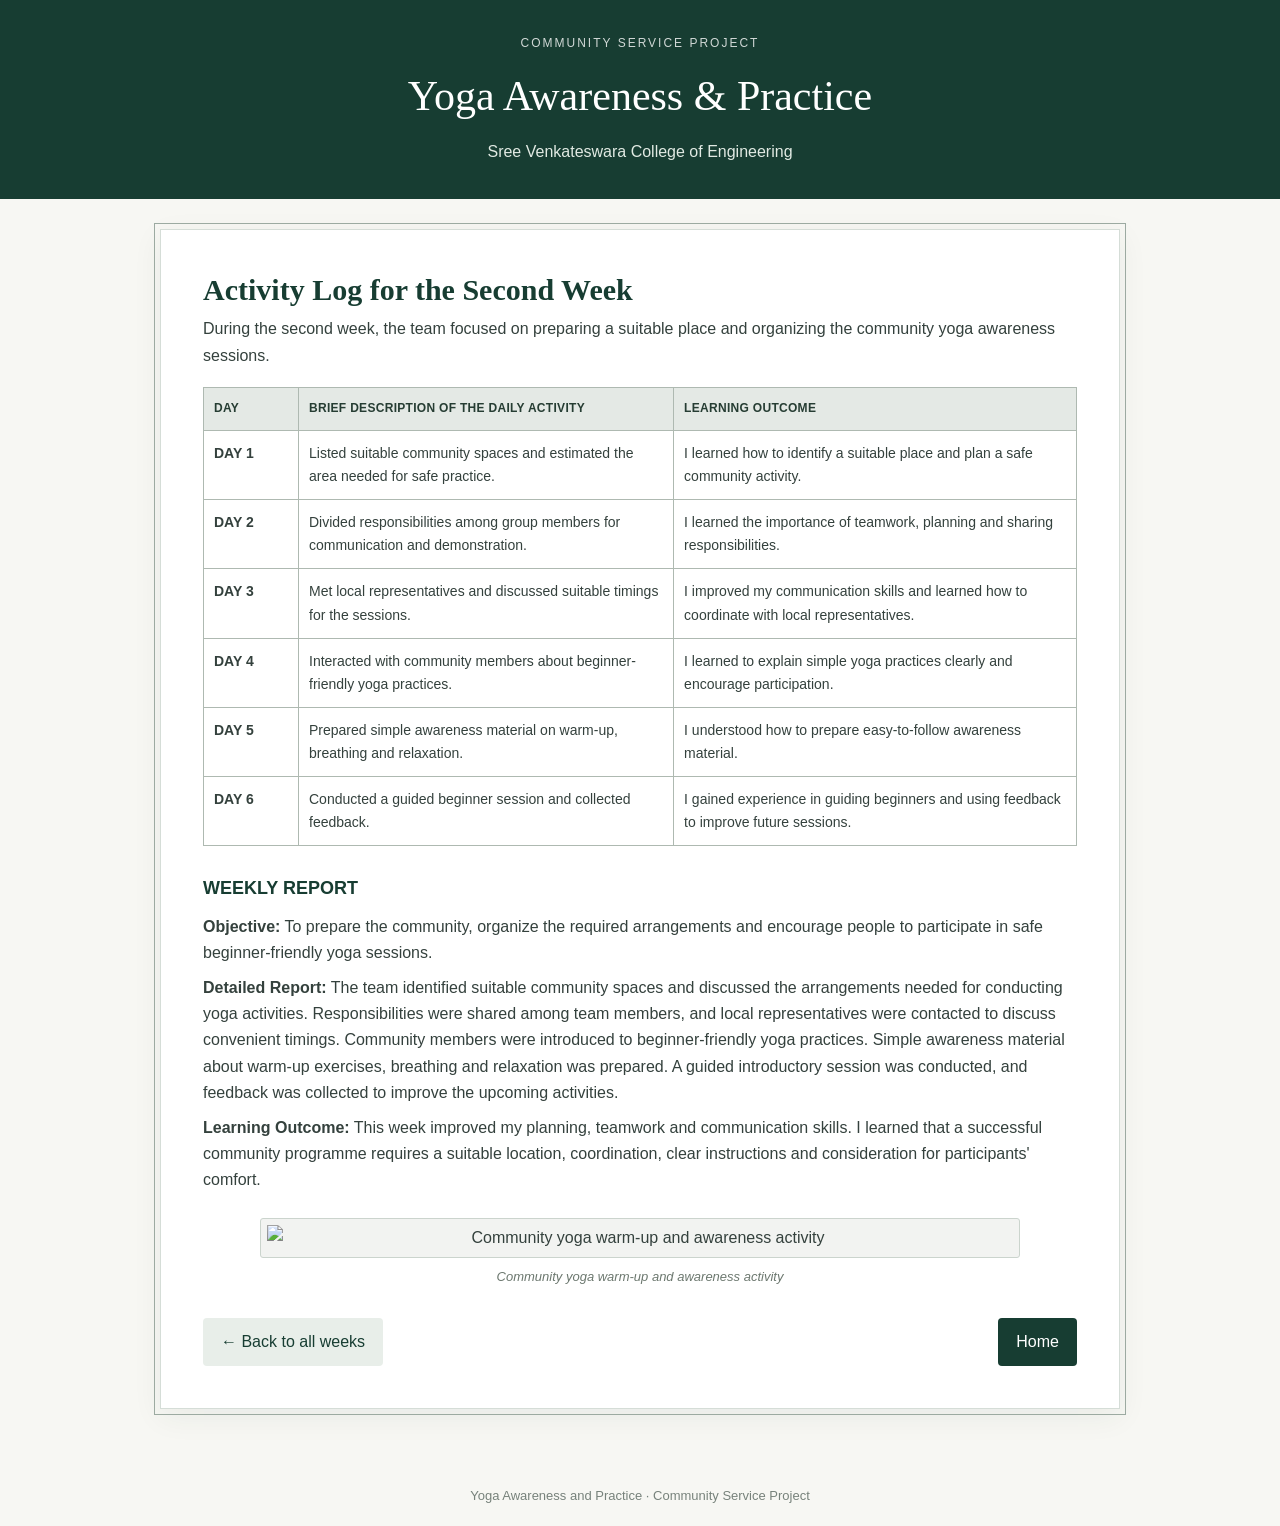
==== week2.html @ e750ad18 "Add files via upload" ====
<!DOCTYPE html>
<html lang="en">
<head>
<meta charset="UTF-8">
<meta name="viewport" content="width=device-width, initial-scale=1.0">
<title>Week 2 Report | Yoga Awareness and Practice</title>
<link rel="stylesheet" href="style.css">
</head>
<body>
<header>
  <div class="eyebrow">Community Service Project</div>
  <h1>Yoga Awareness &amp; Practice</h1>
  <p>Sree Venkateswara College of Engineering</p>
</header>
<main><article class="paper">

<h2>Activity Log for the Second Week</h2>
<p>During the second week, the team focused on preparing a suitable place and organizing the community yoga awareness sessions.</p>
<table>
<thead><tr><th>Day</th><th>Brief Description of the Daily Activity</th><th>Learning Outcome</th></tr></thead>
<tbody><tr><td>DAY 1</td><td>Listed suitable community spaces and estimated the area needed for safe practice.</td><td>I learned how to identify a suitable place and plan a safe community activity.</td></tr>
<tr><td>DAY 2</td><td>Divided responsibilities among group members for communication and demonstration.</td><td>I learned the importance of teamwork, planning and sharing responsibilities.</td></tr>
<tr><td>DAY 3</td><td>Met local representatives and discussed suitable timings for the sessions.</td><td>I improved my communication skills and learned how to coordinate with local representatives.</td></tr>
<tr><td>DAY 4</td><td>Interacted with community members about beginner-friendly yoga practices.</td><td>I learned to explain simple yoga practices clearly and encourage participation.</td></tr>
<tr><td>DAY 5</td><td>Prepared simple awareness material on warm-up, breathing and relaxation.</td><td>I understood how to prepare easy-to-follow awareness material.</td></tr>
<tr><td>DAY 6</td><td>Conducted a guided beginner session and collected feedback.</td><td>I gained experience in guiding beginners and using feedback to improve future sessions.</td></tr></tbody>
</table>
<section class="report">
<h3>Weekly Report</h3>
<p><strong>Objective:</strong> To prepare the community, organize the required arrangements and encourage people to participate in safe beginner-friendly yoga sessions.</p>
<p><strong>Detailed Report:</strong> The team identified suitable community spaces and discussed the arrangements needed for conducting yoga activities. Responsibilities were shared among team members, and local representatives were contacted to discuss convenient timings. Community members were introduced to beginner-friendly yoga practices. Simple awareness material about warm-up exercises, breathing and relaxation was prepared. A guided introductory session was conducted, and feedback was collected to improve the upcoming activities.</p>
<p><strong>Learning Outcome:</strong> This week improved my planning, teamwork and communication skills. I learned that a successful community programme requires a suitable location, coordination, clear instructions and consideration for participants' comfort.</p>
</section>


<figure class="week-photo"><img src="images/week2-community-yoga.jpg" alt="Community yoga warm-up and awareness activity" loading="lazy"><figcaption>Community yoga warm-up and awareness activity</figcaption></figure>
<div class="navrow">
  <a class="btn secondary" href="index.html">← Back to all weeks</a>
  <a class="btn" href="index.html">Home</a>
</div>
</article></main>
<footer>Yoga Awareness and Practice · Community Service Project</footer>
</body>
</html>
---- style.css ----
:root{--green:#173d32;--green2:#285b49;--cream:#f7f7f3;--ink:#34413d;--line:#d9dfd9;--gold:#d6ae62}
*{box-sizing:border-box}
body{margin:0;background:var(--cream);color:var(--ink);font-family:Arial,Helvetica,sans-serif;line-height:1.65}
header{background:var(--green);color:#fff;padding:34px 20px;text-align:center}
header .eyebrow{letter-spacing:2px;text-transform:uppercase;font-size:12px;opacity:.8}
header h1{font-family:Georgia,serif;font-weight:normal;font-size:clamp(28px,5vw,42px);margin:8px 0}
header p{margin:0;color:#e1eae3}
main{width:min(960px,calc(100% - 32px));margin:30px auto 56px}
.paper{background:#fff;border:1px solid #d5ddd7;outline:1px solid #9caaa1;outline-offset:5px;padding:clamp(20px,4vw,42px);box-shadow:0 8px 28px #183b3010}
h2{font-family:Georgia,serif;color:var(--green);font-size:30px;line-height:1.2;margin:0 0 8px}
.period{text-align:center;color:#66736c;font-size:14px;margin:8px 0 24px}
h3{font-size:18px;color:var(--green);margin:28px 0 10px;text-transform:uppercase}
p{margin:8px 0}
table{width:100%;border-collapse:collapse;margin:18px 0 26px;font-size:14px}
th{background:#e4e9e5;color:#263d33;text-transform:uppercase;font-size:12px;letter-spacing:.3px;text-align:left}
th,td{border:1px solid #aeb9b1;padding:11px 10px;vertical-align:top}
td:first-child{font-weight:bold;white-space:nowrap;width:95px}
.report{margin-top:22px}
.note{background:#f1f5f1;border-left:4px solid var(--gold);padding:14px 17px;margin:18px 0}
.status{display:inline-block;background:#e5f1e8;color:#20573b;padding:5px 12px;border-radius:20px;font-size:13px;font-weight:bold}
.meta{display:grid;grid-template-columns:repeat(2,minmax(0,1fr));gap:12px;margin:22px 0}
.meta div{background:#f7f8f6;border:1px solid var(--line);padding:13px 15px}
.meta strong{display:block;color:var(--green);font-size:12px;text-transform:uppercase;letter-spacing:.5px}
.navrow{display:flex;justify-content:space-between;gap:12px;flex-wrap:wrap;margin-top:30px}
a.btn{display:inline-block;text-decoration:none;background:var(--green);color:white;padding:11px 18px;border-radius:4px}
a.btn.secondary{background:#e8eee9;color:var(--green)}
a.btn:hover{background:var(--green2);color:#fff}
.week-grid{display:grid;grid-template-columns:repeat(auto-fit,minmax(220px,1fr));gap:14px;margin-top:24px}
.week-card{display:block;text-decoration:none;color:var(--ink);background:#fff;border:1px solid var(--line);padding:20px;border-radius:5px;transition:.2s}
.week-card:hover{border-color:var(--green);transform:translateY(-2px);box-shadow:0 8px 20px #183b3010}
.week-card span{color:#9b7a39;font-size:12px;text-transform:uppercase;letter-spacing:1px}
.week-card h3{margin:5px 0 7px;text-transform:none;font-size:20px}
.week-card p{font-size:14px;color:#66736c;margin:0}
footer{text-align:center;color:#77827b;font-size:13px;padding:20px}
@media(max-width:620px){.paper{padding:18px}table{font-size:12px}th,td{padding:8px 6px}td:first-child{white-space:normal;width:auto}.meta{grid-template-columns:1fr}}

.week-photo{margin:24px auto 8px;max-width:760px;text-align:center}
.week-photo img{display:block;width:100%;max-height:440px;object-fit:contain;background:#f2f3f1;border:1px solid #cbd4cd;padding:6px;border-radius:3px}
.week-photo figcaption{font-size:13px;color:#6c786f;margin-top:8px;font-style:italic}
.permission-photo img{max-height:560px;object-fit:contain}
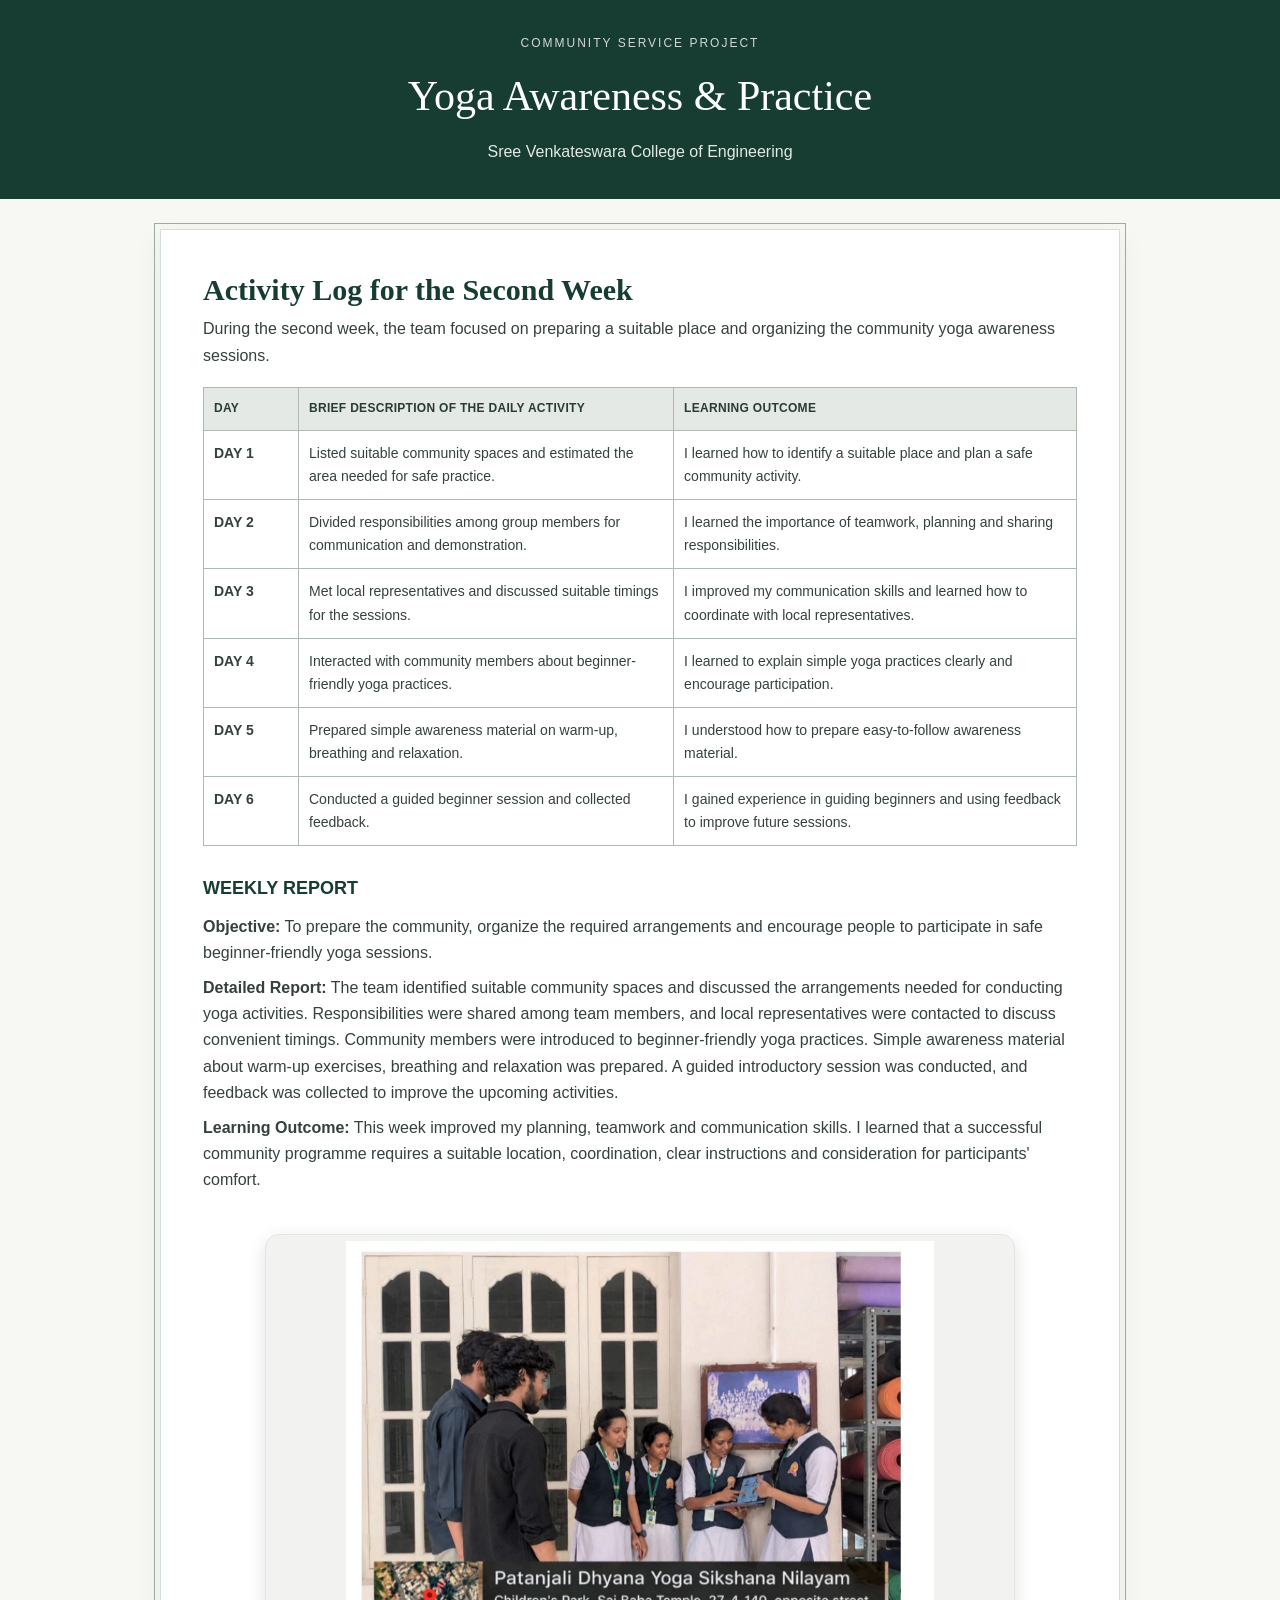
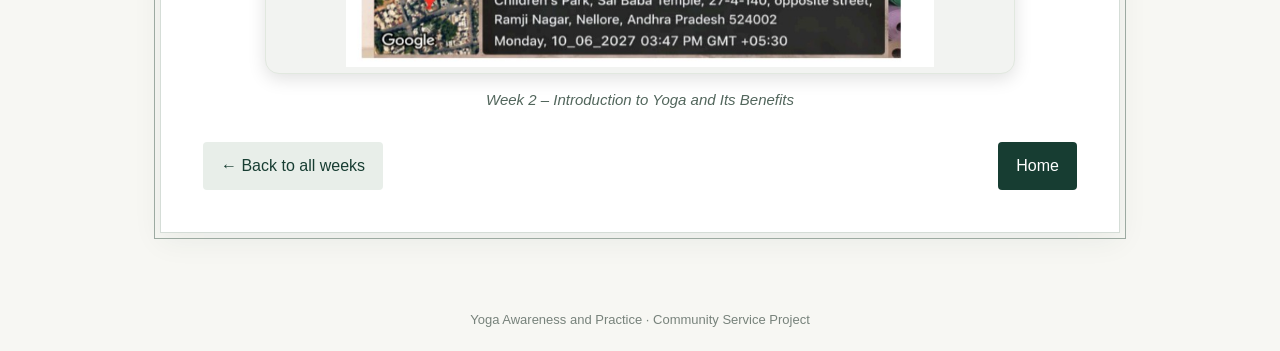
==== commit 63ea6860: "Update Week 2 photo and caption Replaced old photo with a new image for Week 2 yoga activity." ====
--- a/week2.html
+++ b/week2.html
@@ -33,7 +33,14 @@
 </section>
 
 
-<figure class="week-photo"><img src="images/week2-community-yoga.jpg" alt="Community yoga warm-up and awareness activity" loading="lazy"><figcaption>Community yoga warm-up and awareness activity</figcaption></figure>
+<!-- Week 2 Photo -->
+<figure class="week-photo">
+    <img
+        src="./WhatsApp%20Image%202026-11-14%20at%207.51.11%20AM.jpeg"
+        alt="Week 2 Yoga Awareness Activity"
+        loading="eager">
+    <figcaption>Week 2 – Introduction to Yoga and Its Benefits</figcaption>
+</figure>
 <div class="navrow">
   <a class="btn secondary" href="index.html">← Back to all weeks</a>
   <a class="btn" href="index.html">Home</a>
@@ -41,4 +48,4 @@
 </article></main>
 <footer>Yoga Awareness and Practice · Community Service Project</footer>
 </body>
-</html>+</html>
--- a/style.css
+++ b/style.css
@@ -39,3 +39,46 @@
 .week-photo img{display:block;width:100%;max-height:440px;object-fit:contain;background:#f2f3f1;border:1px solid #cbd4cd;padding:6px;border-radius:3px}
 .week-photo figcaption{font-size:13px;color:#6c786f;margin-top:8px;font-style:italic}
 .permission-photo img{max-height:560px;object-fit:contain}
+/* Week 1 Photo Styling */
+.week-photo {
+    width: 100%;
+    max-width: 850px;
+    margin: 40px auto 30px;
+    text-align: center;
+}
+
+.week-photo img {
+    display: block;
+    width: 100%;
+    max-width: 750px;
+    height: auto;
+    margin: 0 auto;
+    border-radius: 14px;
+    object-fit: contain;
+    box-shadow: 0 5px 18px rgba(0, 0, 0, 0.12);
+    border: 1px solid #e1e8df;
+}
+
+.week-photo figcaption {
+    margin-top: 14px;
+    color: #52665c;
+    font-size: 15px;
+    font-weight: 500;
+    line-height: 1.6;
+}
+
+/* Mobile responsive */
+@media (max-width: 600px) {
+    .week-photo {
+        margin: 25px auto;
+    }
+
+    .week-photo img {
+        width: 100%;
+        border-radius: 10px;
+    }
+
+    .week-photo figcaption {
+        font-size: 13px;
+    }
+}
